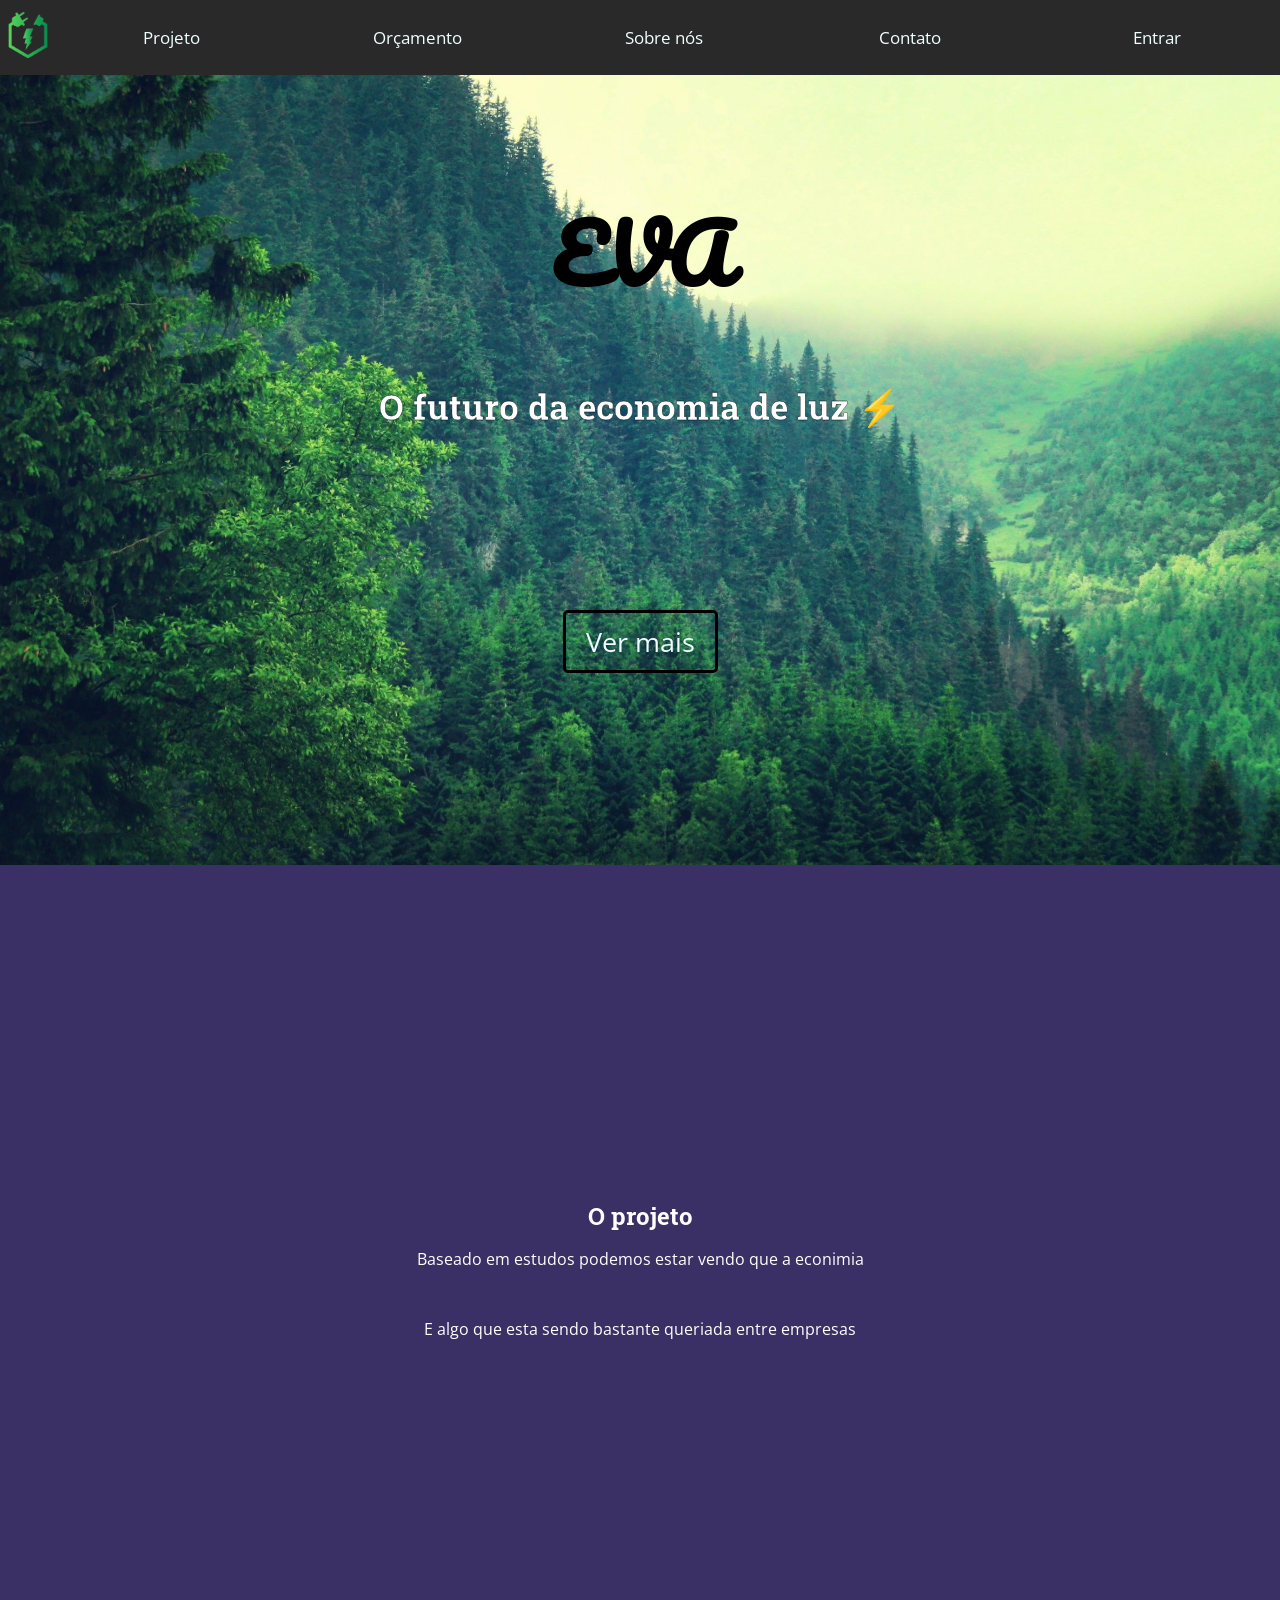
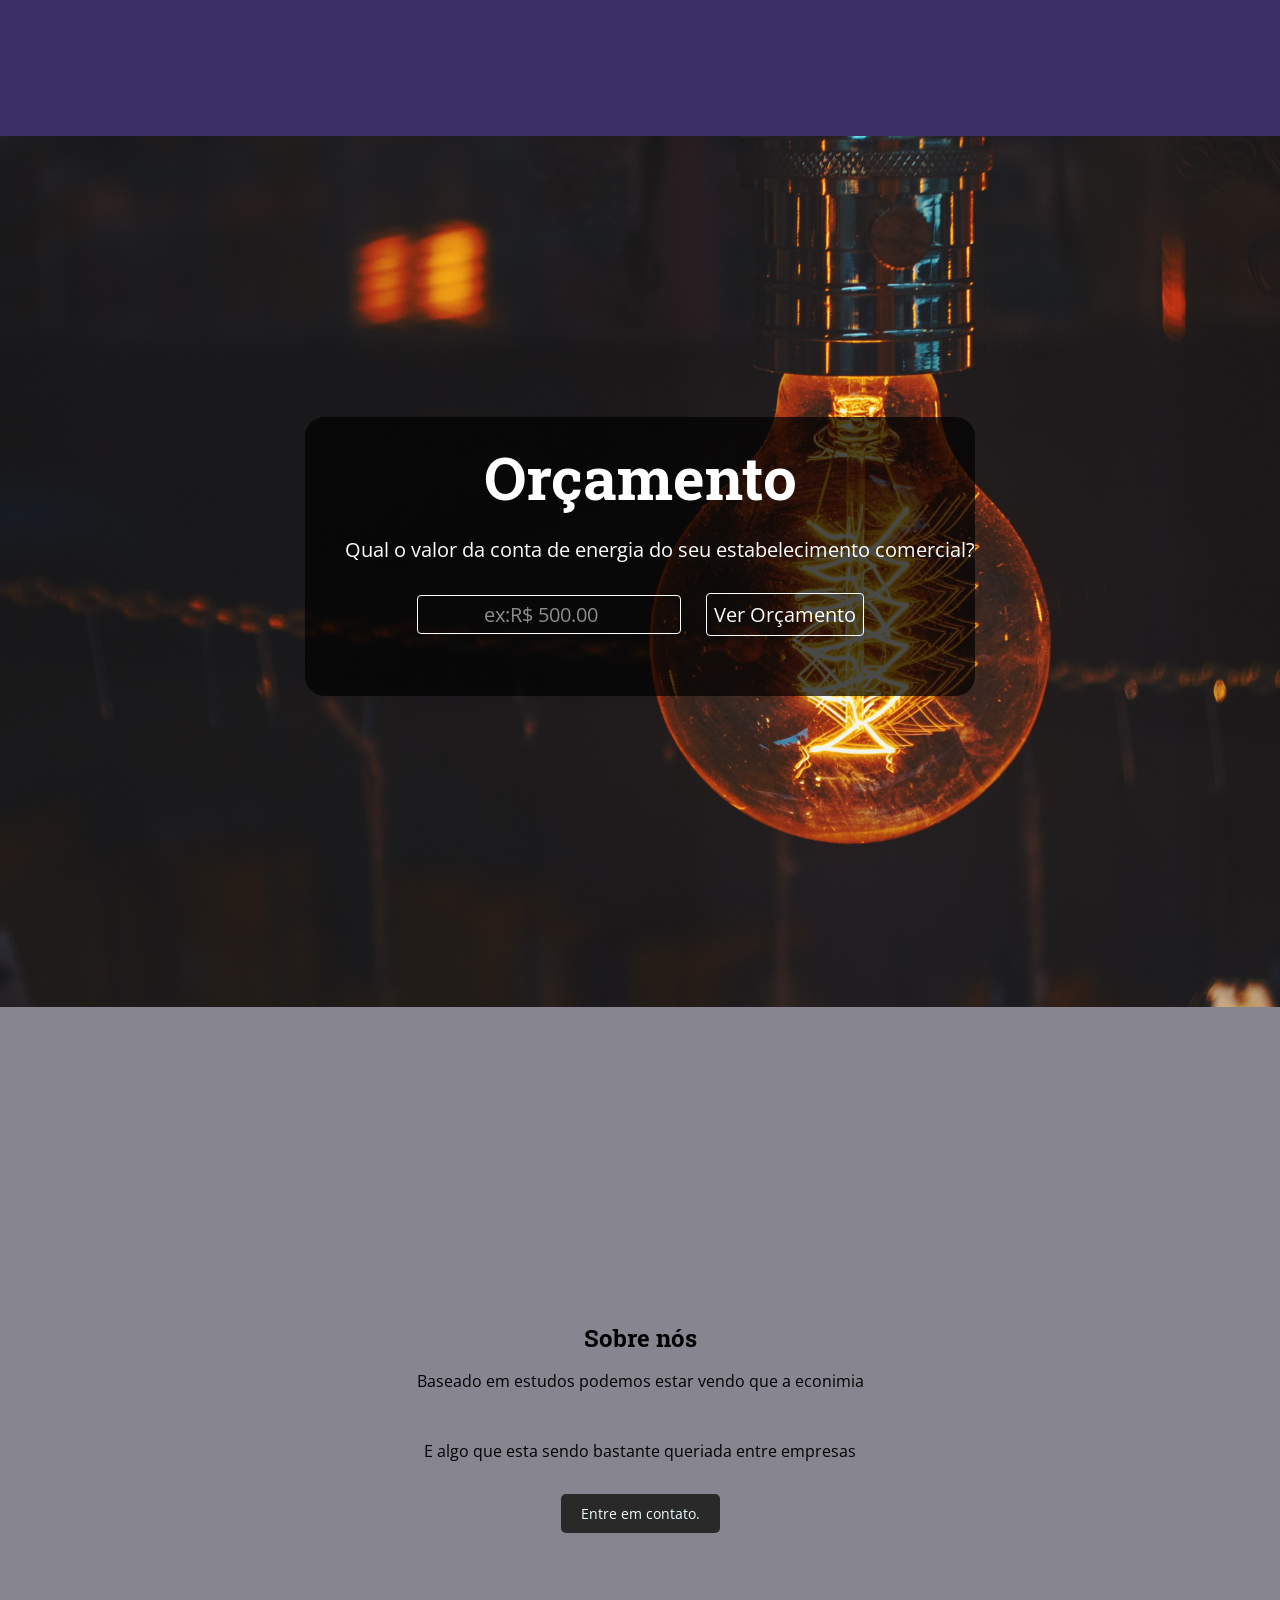
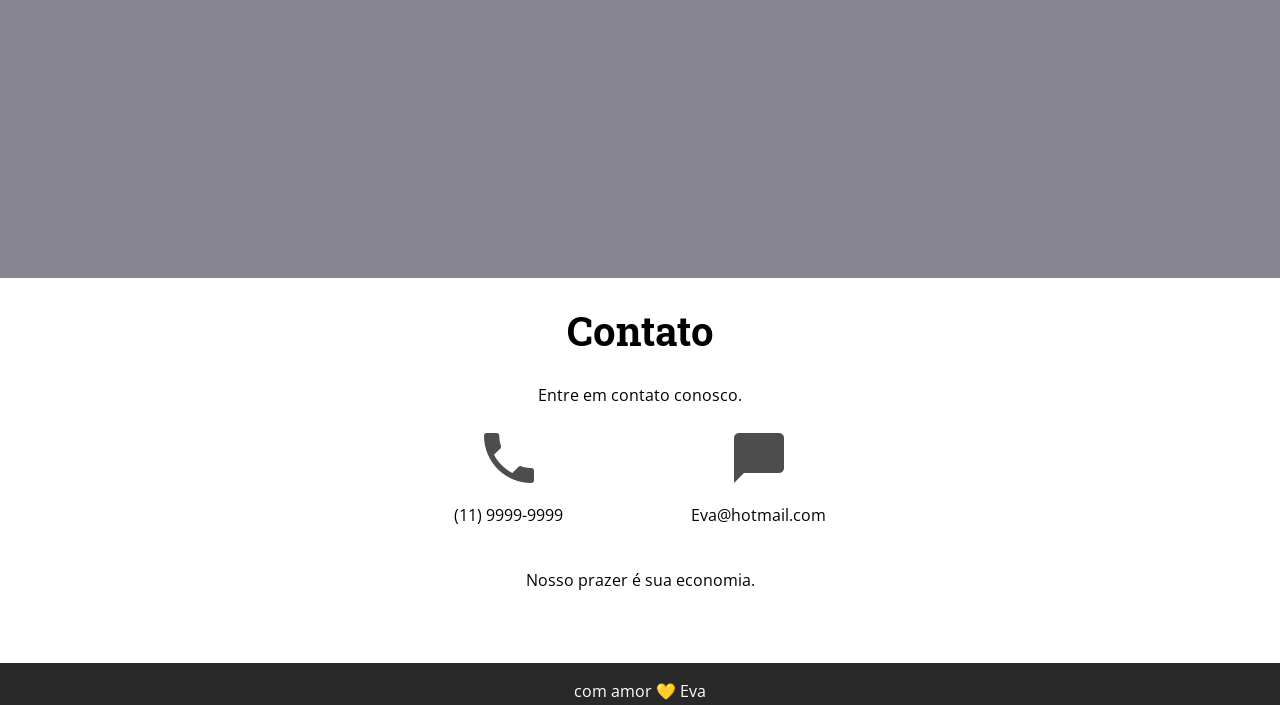
==== HTML/index.html @ e13ec23a "adicionando o site html" ====
<!DOCTYPE html>
<html lang="pt-br">

<head>
    <meta charset="UTF-8">
    <meta name="viewport" content="width=device-width, initial-scale=1.0">
    <title>Eva, sua economia diaria</title>
    <link href='https://fonts.googleapis.com/css?family=Open+Sans:400,700|Roboto+Slab:400,700|Pacifico|Source+Sans+Pro'
        rel='stylesheet' type='text/css'>
    <link rel="stylesheet" href="normalize.css">
    <link rel="stylesheet" href="style.css">
    <link rel="shortcut icon" href="eva.ico">
</head>

<body>
    <div id="tudo">
        <nav id="nav">
            <a href="/"><img src="lo.png" alt=""></a>
            <ul>
                <li><a href="#projeto">Projeto</a></li>
                <li><a href="#instala">Orçamento</a></li>
                <li><a href="#somos">Sobre nós</a></li>
                <li><a href="#contato">Contato</a></li>
                <li><a onclick="toggle()" href="#entrar">Entrar</a></li>

            </ul>
        </nav>

        <header id="eva">
            <h1>EVA</h1>
            <h3>O futuro da economia de luz ⚡</h3>
            <a href="#projeto" class="buton">Ver mais</a>

        </header>

        <main>


            <section class="sections" id="projeto">
                <h2>O projeto</h2>
                <p>Baseado em estudos podemos estar vendo que a econimia</p>
                <p>E algo que esta sendo bastante queriada entre empresas</p>

            </section>


            <section class="sections" id="instala">
                <div id="fundo">
                    <h2>Orçamento</h2>

                    <p>Qual o valor da conta de energia do seu estabelecimento comercial? </p>
                    <input type="number" id="conta" placeholder="ex:R$ 500.00">
                    <button onclick="Calcular()">Ver Orçamento</button>
                    <div id="re"></div>
                </div>
            </section>


            <section class="sections" id="somos">
                <h2>Sobre nós</h2>
                <p>Baseado em estudos podemos estar vendo que a econimia</p>
                <p>E algo que esta sendo bastante queriada entre empresas</p>
                <a href="#contato" class="buton">Entre em contato.</a>

            </section>



            <section class="sections" id="contato">
                <h2>Contato</h2>
                <p>Entre em contato conosco.</p>
                <div>
                    <img src="fone.png" alt="telefone">
                    <p><a href="tel:1199999999">(11) 9999-9999</a></p>
                </div>

                <div>
                    <img src="contato.png" alt="email">
                    <p><a href="mailto:Eva@hotmail.com">Eva@hotmail.com</a></p>
                </div>
                <p>Nosso prazer é sua economia.</p>

            </section>

            <a href="#eva"> <img id="seta" src="https://image.flaticon.com/icons/png/512/130/130886.png" alt=""> </a>
        </main>

        <footer>
            <p>com amor 💛 <a href="#eva"> Eva</a></p>
        </footer>
    </div>

    <section id="entrar">
        <form class="box" action="/">
            <h1>Login</h1>

            <p><input type="text" name="cnpj" placeholder="Email ex Eva@hotmail.com"></p>
            <p><input type="password" name="senha" placeholder="Senha"></p>
            <input type="submit" name="login" value="Login">
            <a onclick="toggle()" href="#entrar">X</a>
        </form>
    </section>


</body>

</html>

<script>
    //simulador
    function Calcular() {
        var luz = conta.value
        var economia = luz * 0.2;
        var resultado = conta.value - economia;
        re.innerHTML = `Atualmente você gasta com a sua conta de energia <b> R$ ${luz} </b> 
            com o nosso projeto terá uma economia de <b> R$ ${(economia.toFixed(2))}</b>
            <p>Sendo assim o valor da sua conta será <b> R$ ${(resultado.toFixed(2))}</b></p>`;
    }

    //deixar fundo blur
    function toggle() {

        var blur = document.getElementById("tudo");
        blur.classList.toggle('active');
        var popup = document.getElementById("entrar");
        popup.classList.toggle('active');
    }
</script>
---- HTML/style.css ----
/* 
Geral
*/
html{
    scroll-behavior: smooth;
}
body{
    font-family: "Open Sans", Arial, Helvetica, sans-serif;
}
h1, h2, h3{
    margin: 0;
    
    font-family: "Roboto Slab", Arial, Helvetica, sans-serif;
    font-weight: bold;
}
.buton{
    border-radius: 5px;
    padding: 10px 20px;
    text-decoration:none ;

    font-size: .9em;
    
    color: azure;
    background-color: #292929;
}
/* 
Navegação
*/
nav{
    display: flex;
    flex-direction: column;
    align-items: center;
    background-color: #292929; 
}
nav a img{
   width:40px; 
}
nav ul{
    list-style: none;
    
    padding: 0;
    
    display:flex;
    flex-direction: column;
    align-items: center;
    width:100%;
}
nav ul li{
    text-align: center;
    width:100%; 
}
nav ul li a{
    display: inline-block;
    
    padding: 10px 0;
    width: 100%;
    
    font-size: 17px;
    text-decoration: none;
    color: azure;
}
nav ul li a:hover {
    background-color: rgba(54, 54, 54, 0.452);
    border-radius: 10px;
}
nav ul li a:focus{
    color: rgb(85, 13, 255);
}
/* 
Header EVA
*/
header{
    background-image: url(fundo.jpg);
    background-size: cover;
    background-position: center;
    background-repeat: no-repeat;

    display: flex;
    flex-direction: column;
    align-items: center;
    
    text-align: center;
    padding: 50px;
}
/* 
main sections geral 
*/
.sections{
    display: flex;
    flex-direction: column;
    align-items: center;
    
    text-align: center;
    padding: 20px 50px 50px;
    
    background-color: rgb(58, 48, 102);
    color: white;

}

/* 
main Projeto
*/
#projeto p{
    margin-bottom: 2em;
    max-width: 1000px;
}

/* 
main Somos
*/
#somos{
    background-color: rgb(135, 133, 143);
    color: black;
}
#somos p{
    margin-bottom: 2em;
    max-width: 1000px;
}

/* 
main Orçamento
*/

#instala{
    background-image: url(lampada.jpg);
    background-size: cover;
    background-position: center;
    background-repeat: no-repeat; 
}
#instala > p{
    margin-bottom: 2em;
    max-width: 1000px;
    font-size: 17px;
}
#instala button{
    margin: 10px auto 20px;
}
#instala div{
    margin: 40px;
    font-size: 20px;
}

/* 
Orçamento preto
*/
#fundo{
   border-radius: 20px;
   background-color: rgba(0, 0, 0, 0.698);
}
#fundo >h2{
    margin-top: 20px;
    font-size: 60px;
}
#fundo p{
    margin: 20px;
}
#fundo input{
    padding: 5px; 
    margin-right: 20px;

    text-align: center;

    border-radius: 4px;
    border: .8px solid white ;
    
    background: none;
    color: white;
}
#fundo button{
    padding: 7px;

    border-radius: 4px;
    border:1px solid white;
    
    outline:none;
    cursor: pointer;
   
    background:none;
    color: white;
}

/* 
main Contato
*/
#contato{ 
    background-color: white;
    color: black;
}

/* 
main entrar
*/
#entrar{
    display: none;
}

/* 
main Seta
*/
#seta{
    width: 30px;
    position: fixed;
    bottom: 10%;
    right:15px;
}
#seta:hover{
    transform:scale(1.3);
}

/* 
Footer
*/
footer{
    text-align: center;
    padding: 1px;
    height: 40px;
    
    color: white;
    background-color:#292929;
}
footer p a{
    text-decoration:none;
    color: white;
}

/* 
Tela de PC
*/
@media screen and (min-width:740px){
    
    /* 
    Nav
    */
    nav{
        position: fixed;
        width: 100%;
        flex-direction:row ;
        justify-content: space-around;
    }
    nav ul{
        flex-direction: row;
        width: 100%;
    }
    nav a{
        padding-left: 8px;
    }
    nav > a:hover{
        color: yellowgreen;
    }
    nav ul li a:hover{
        transform: none;

        color: yellow;
        background-color:rgba(255, 255, 255, 0);
    }

    /* 
    header
    */
    header{
        height: 700px;
        height: 85vh;
        justify-content: center;
        
        font-size: 30px;
    }
     header h1{
        font-family: Pacifico,sans-serif;
        font-size: 80px;
    }
    header h3{
        margin: 60px 0 30px;
        
        -webkit-text-stroke:.3px;
        -webkit-text-stroke-color: black;
        color: white;
    }
    header .buton{
        margin: 150px 0 10px;
        
        background-color:rgba(5, 5, 5, 0);
        border: black solid 3px;
    }
    .buton:hover{
        color: yellow;
        background-color: rgba(37, 37, 37, 0.466);
    }

    /* 
    main sections geral
    */
    .sections{
        height: 800px;
        height: 89vh;
        justify-content: center;
    }

    /* 
    main contato
    */
    #contato{
        flex-direction: row;
        flex-wrap: wrap;
        justify-content: space-around;
        max-width: 500px;
        margin: 0 auto;
        height: 35vh;
    }
    #contato h2{
        font-size: 40px;
    
    }
    #contato h2, p{
        width: 100%;
    }
    #contato a{
        text-decoration: none;
        color: black;
    }

    /* 
    main Entrar
    */
    #tudo.active{
        filter: blur(3px);
        pointer-events: none;
        user-select: none;
    }
    #entrar{
        display: block;
        position: fixed;
        top: 30%;
        left: 50%;
        transform: translate(-50%,-50%);
        
        width: 300px;
        padding: 40px;

        box-shadow: 1px 20px 30px;        
        background-color: rgba(255, 255, 255, 0.945);
       
        text-align: center;
        align-items: center;

        visibility: hidden;
        opacity: 0;
        transition: .4s;
    }
    #entrar.active{ 
        top: 50%;
        visibility: visible;
        opacity: 1;
        transition: .6s;
    }
    #entrar a{
        position: absolute;
        top: 0;
        left: 100%;

        border-radius: 5px;
        padding: 10px;
        
        font-size: .9em;
        text-decoration: none;
        
        color: white;
        background-color: rgba(0, 0, 0, 0.76);
    }
    
    /* 
    form. Box
    */
    .box h1{
        margin-bottom: 15px;
        text-transform: uppercase;
        
        font-size: 60px;
        font-weight: 900;
    }
    .box p input{ 
        display: block;
        
        width: 200px;
        padding: 14px 10px;
        margin: 30px auto;
        text-align: center;

        border: 0;
        border-radius: 24px;
        border: 1px solid rgba(0, 0, 0, 0.63);

        outline: none;
        transition: .3s;
        background: none;
    }
    .box p input:focus{
        width: 230px;
        border-color: rgb(14, 128, 14);
    }
    .box input[type=submit]{
        display: block;
        cursor: pointer;
        
        width: 150px;
        padding: 14px 40px;
        margin: 30px auto;
        text-align: center;

        border: 0;
        border-radius: 24px;
        border: 1px solid  rgb(14, 128, 14);

        outline: none;
        transition: .3s;
        background: none;  
    }
    .box input[type=submit]:hover{
        background-color: rgba(0, 255, 0, 0.445); ;
    }
}
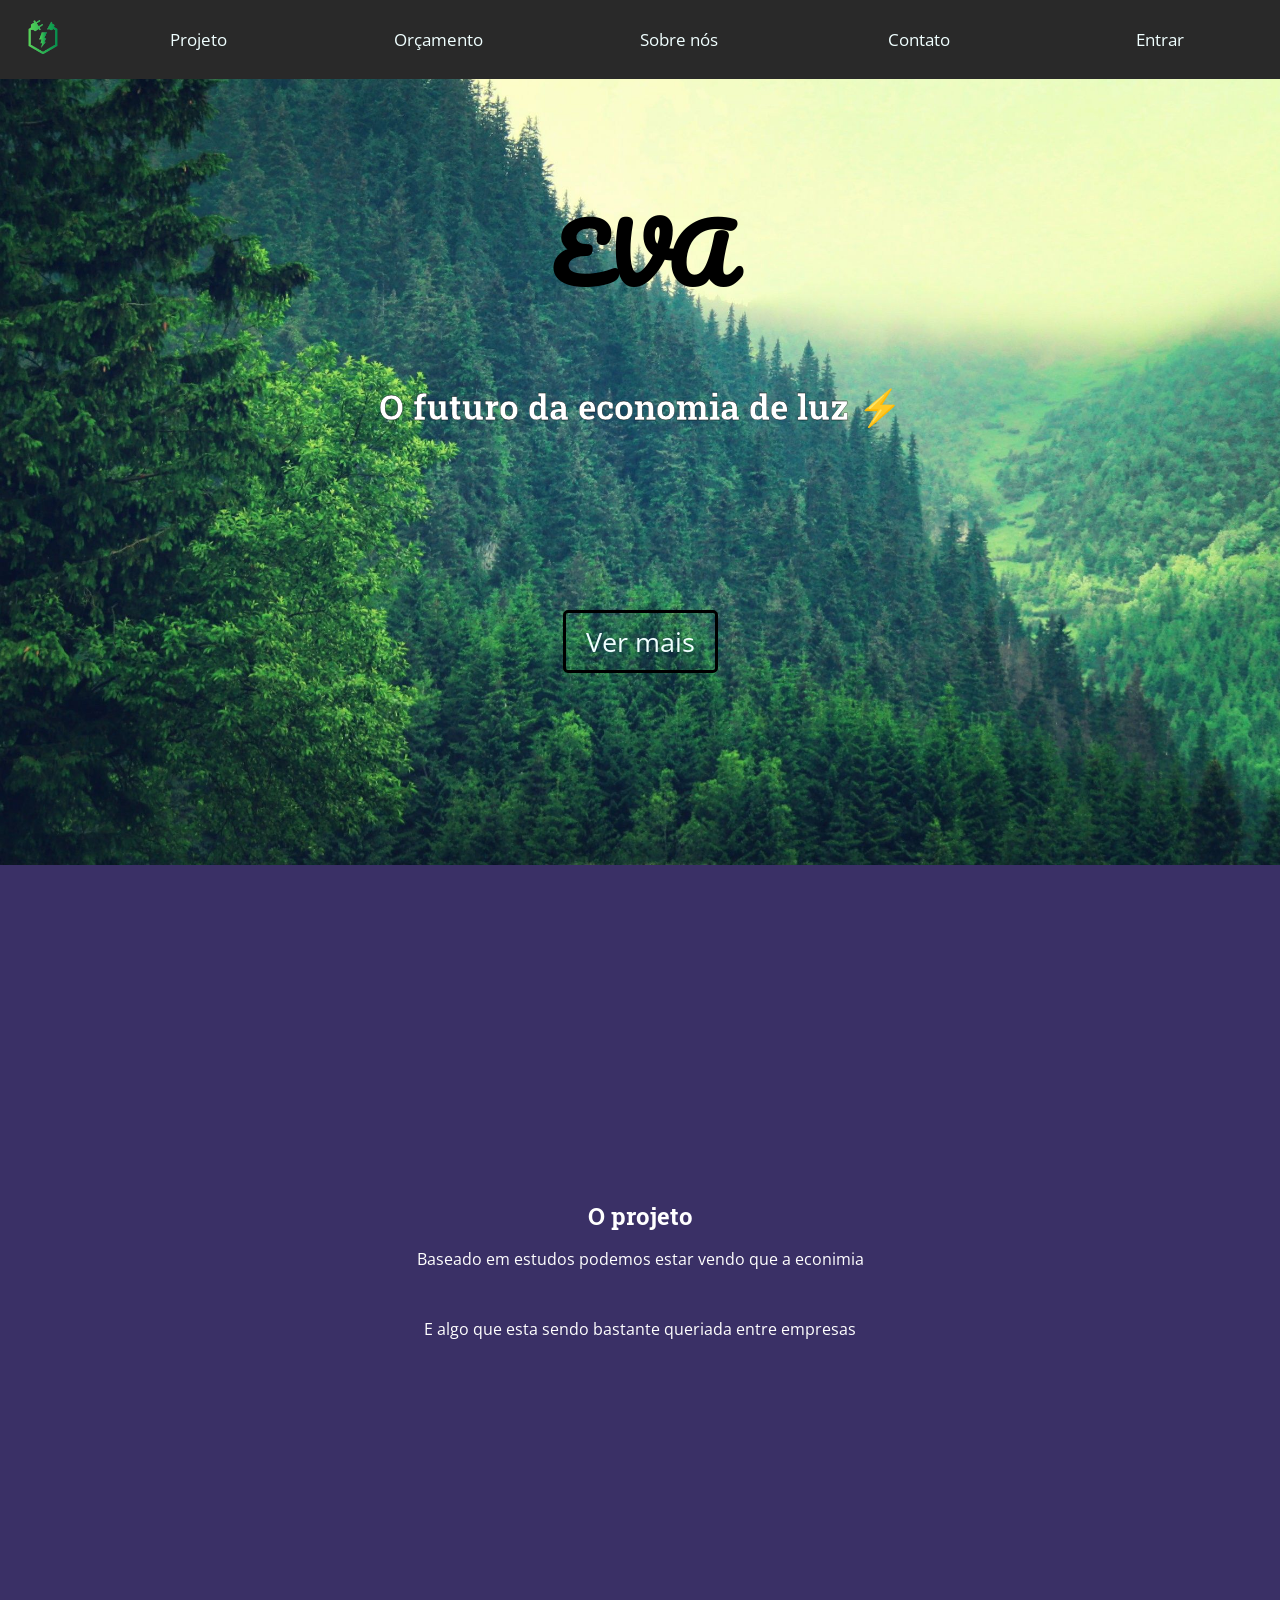
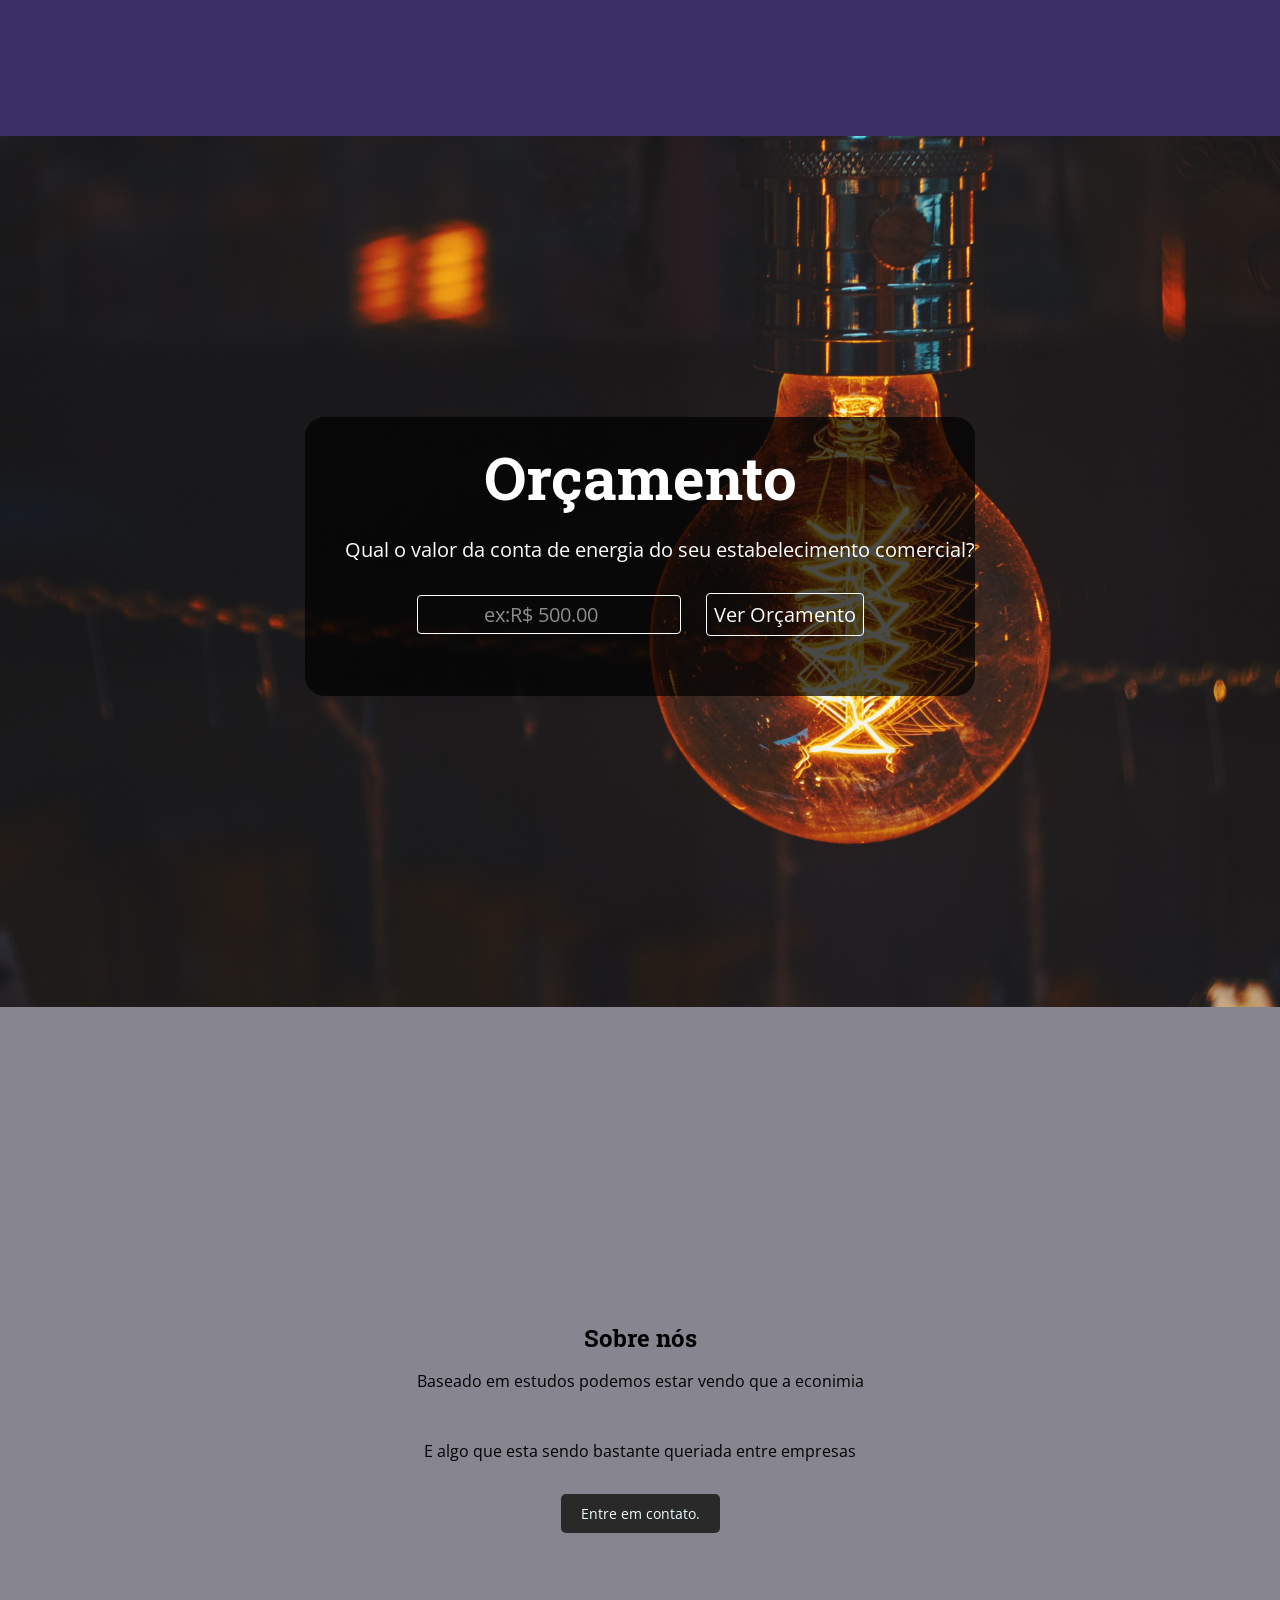
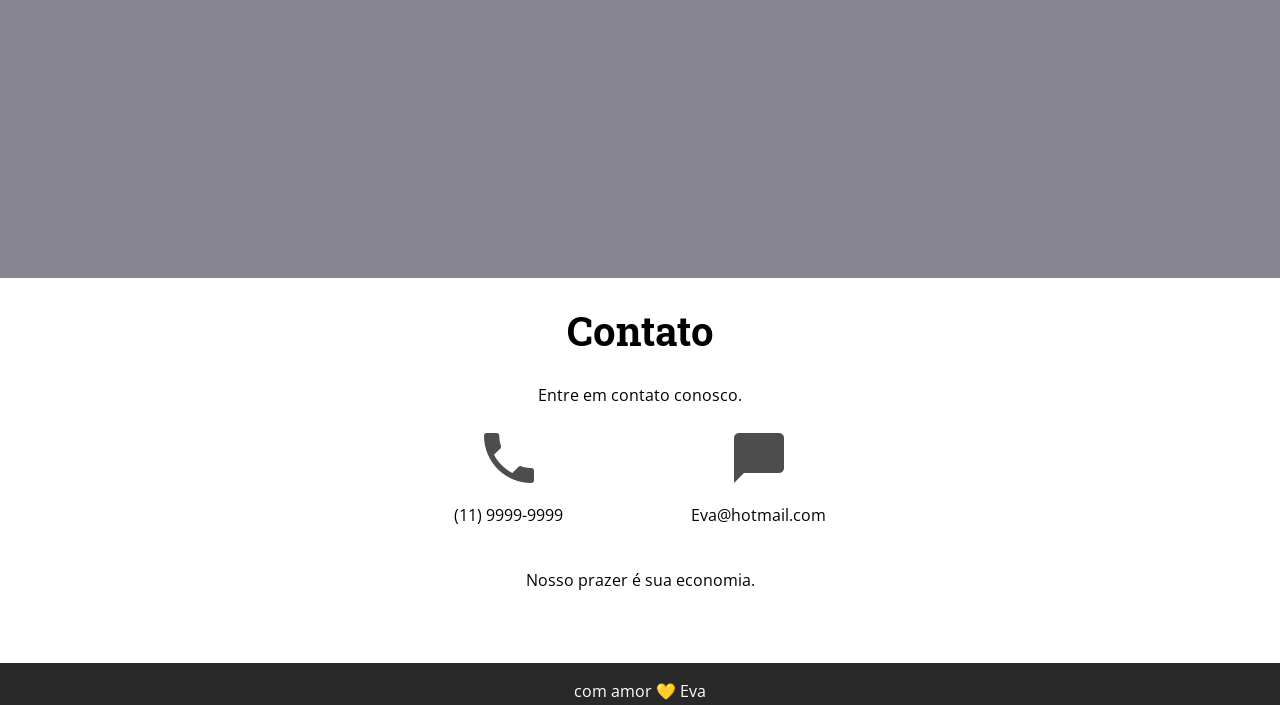
==== commit 587f55a3: "site atualizado" ====
--- a/HTML/index.html
+++ b/HTML/index.html
@@ -49,7 +49,7 @@
                     <h2>Orçamento</h2>
 
                     <p>Qual o valor da conta de energia do seu estabelecimento comercial? </p>
-                    <input type="number" id="conta" placeholder="ex:R$ 500.00">
+                    <input type="number" id="conta" placeholder="ex:R$ 500.00" onkeyup="Calcular()">
                     <button onclick="Calcular()">Ver Orçamento</button>
                     <div id="re"></div>
                 </div>
@@ -109,11 +109,11 @@
 <script>
     //simulador
     function Calcular() {
-        var luz = conta.value
-        var economia = luz * 0.2;
+        var luz = conta.value * 0.4;
+        var economia = luz * 0.34;
         var resultado = conta.value - economia;
-        re.innerHTML = `Atualmente você gasta com a sua conta de energia <b> R$ ${luz} </b> 
-            com o nosso projeto terá uma economia de <b> R$ ${(economia.toFixed(2))}</b>
+        re.innerHTML = `Com o nosso projeto terá uma economia de <b> R$ ${(economia.toFixed(2))}</b>
+            Seu investimento será de <b> R$ 30.000,00 </b>
             <p>Sendo assim o valor da sua conta será <b> R$ ${(resultado.toFixed(2))}</b></p>`;
     }
 
--- a/HTML/style.css
+++ b/HTML/style.css
@@ -33,7 +33,8 @@
     background-color: #292929; 
 }
 nav a img{
-   width:40px; 
+   width:30px; 
+   padding: 20px;
 }
 nav ul{
     list-style: none;
@@ -161,6 +162,7 @@
 
     text-align: center;
 
+    outline: none;
     border-radius: 4px;
     border: .8px solid white ;
     
